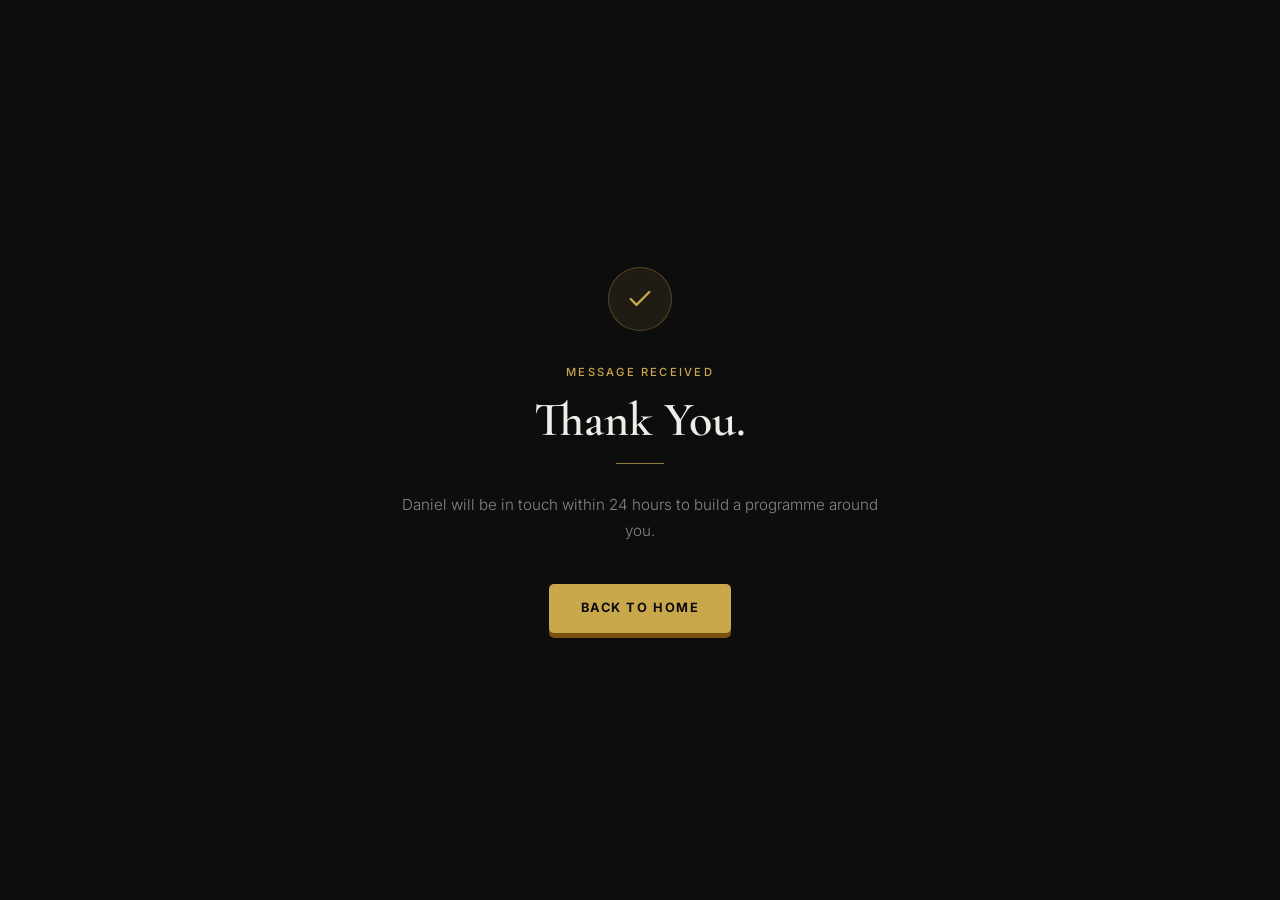
==== thankyou.html @ dff13adf "Thank you page and success" ====
<!DOCTYPE html>
<html lang="en">
  <head>
    <meta charset="UTF-8" />
    <meta name="viewport" content="width=device-width, initial-scale=1.0" />
    <title>Thank You | DPP Fitness</title>
    <link rel="stylesheet" href="css/styles.css" />
    <link rel="preconnect" href="https://fonts.googleapis.com" />
    <link rel="preconnect" href="https://fonts.gstatic.com" crossorigin />
    <link href="https://fonts.googleapis.com/css2?family=Cormorant+Garamond:wght@400;600&family=Inter:wght@300;400;500&display=swap" rel="stylesheet" />
    <style>
      .thankyou {
        min-height: 100vh;
        display: flex;
        align-items: center;
        justify-content: center;
        text-align: center;
        padding: 2rem;
      }

      .thankyou__inner {
        max-width: 480px;
      }

      .thankyou__icon {
        width: 64px;
        height: 64px;
        border-radius: 50%;
        background: rgba(201, 168, 76, 0.1);
        border: 1px solid rgba(201, 168, 76, 0.3);
        display: flex;
        align-items: center;
        justify-content: center;
        margin: 0 auto 2rem;
      }

      .thankyou__icon svg {
        width: 28px;
        height: 28px;
        color: var(--gold);
      }

      .thankyou__heading {
        font-family: var(--font-heading);
        font-size: clamp(2.2rem, 6vw, 3rem);
        font-weight: 600;
        color: var(--text);
        margin-bottom: 1rem;
        line-height: 1.1;
      }

      .thankyou__sub {
        font-size: 0.95rem;
        font-weight: 300;
        color: var(--text-muted);
        line-height: 1.7;
        margin-bottom: 2.5rem;
      }
    </style>
  </head>
  <body>
    <main class="thankyou">
      <div class="thankyou__inner">
        <div class="thankyou__icon">
          <svg viewBox="0 0 24 24" fill="none" stroke="currentColor" stroke-width="2" stroke-linecap="round" stroke-linejoin="round">
            <polyline points="20 6 9 17 4 12"></polyline>
          </svg>
        </div>
        <p class="section__eyebrow">Message Received</p>
        <h1 class="thankyou__heading">Thank You.</h1>
        <div class="gold-rule gold-rule--center"></div>
        <p class="thankyou__sub">Daniel will be in touch within 24 hours to build a programme around you.</p>
        <a href="index.html" class="btn btn--gold">Back to Home</a>
      </div>
    </main>
  </body>
</html>
---- css/styles.css ----
/* ============================================
   DPP FITNESS — styles.css
   Premium dark/gold theme
   ============================================ */

/* ---------- VARIABLES ---------- */
:root {
  --bg:         #0D0D0D;
  --surface:    #1A1A1A;
  --surface-2:  #222222;
  --border:     #2E2E2E;
  --gold:       #C9A84C;
  --gold-light: #E2C97E;
  --text:       #F0EDE8;
  --text-muted: #8A8680;
  --white:      #FFFFFF;

  --font-heading: 'Cormorant Garamond', Georgia, serif;
  --font-body:    'Inter', system-ui, sans-serif;

  --container:  1120px;
  --radius:     4px;
  --transition: 0.25s ease;
}

/* ---------- RESET ---------- */
*, *::before, *::after {
  box-sizing: border-box;
  margin: 0;
  padding: 0;
}

html {
  scroll-behavior: smooth;
  font-size: 16px;
}

body {
  background-color: var(--bg);
  color: var(--text);
  font-family: var(--font-body);
  font-weight: 300;
  line-height: 1.7;
  -webkit-font-smoothing: antialiased;
}

img {
  display: block;
  max-width: 100%;
}

ul {
  list-style: none;
}

a {
  color: inherit;
  text-decoration: none;
}

/* ---------- UTILITY ---------- */
.container {
  width: 100%;
  max-width: var(--container);
  margin-inline: auto;
  padding-inline: 1.5rem;
}

.section {
  padding-block: 6rem;
}

.section--dark {
  background-color: var(--surface);
}

.section__eyebrow {
  font-family: var(--font-body);
  font-size: 0.7rem;
  font-weight: 500;
  letter-spacing: 0.2em;
  text-transform: uppercase;
  color: var(--gold);
  margin-bottom: 0.75rem;
}

.section__heading {
  font-family: var(--font-heading);
  font-size: clamp(2rem, 5vw, 3rem);
  font-weight: 600;
  line-height: 1.15;
  color: var(--text);
  margin-bottom: 1rem;
}

.section__sub {
  font-size: 0.95rem;
  color: var(--text-muted);
  max-width: 520px;
  margin-bottom: 3rem;
}

/* Gold rule divider */
.gold-rule {
  width: 48px;
  height: 1px;
  background-color: var(--gold);
  margin-bottom: 1.75rem;
  opacity: 0.7;
}

.gold-rule--center {
  margin-inline: auto;
}

/* ---------- SCROLL PROGRESS BAR ---------- */
.scroll-progress {
  position: fixed;
  top: 0;
  left: 0;
  height: 2px;
  width: 100%;
  background: linear-gradient(90deg, var(--gold), var(--gold-light), var(--gold));
  z-index: 200;
  pointer-events: none;
  transform: scaleX(0);
  transform-origin: left;
  will-change: transform;
}

/* ---------- ANIMATIONS ---------- */
.reveal {
  opacity: 1;
  transform: none;
  filter: none;
}

/* Hero entrance */
.animate-hero .hero__eyebrow,
.animate-hero .hero__headline,
.animate-hero .hero__sub,
.animate-hero .hero__actions {
  opacity: 0;
  transform: translateY(20px);
  animation: fadeUp 0.8s ease forwards;
}

.animate-hero .hero__eyebrow  { animation-delay: 0.2s; }
.animate-hero .hero__headline { animation-delay: 0.4s; }
.animate-hero .hero__sub      { animation-delay: 0.6s; }
.animate-hero .hero__actions  { animation-delay: 0.8s; }

@keyframes fadeUp {
  to {
    opacity: 1;
    transform: translateY(0);
  }
}

/* ---------- BUTTONS ---------- */
.btn {
  display: inline-block;
  padding: 0.85rem 2rem;
  font-family: var(--font-body);
  font-size: 0.8rem;
  font-weight: 700;
  letter-spacing: 0.12em;
  text-transform: uppercase;
  border: none;
  outline: none;
  border-radius: 5px;
  cursor: pointer;
  transition: all ease 0.1s;
}

.btn--gold {
  background-color: var(--gold);
  color: var(--bg);
  box-shadow: 0px 5px 0px 0px #7A5010;
}

.btn--gold:hover {
  background-color: var(--gold-light);
}

.btn--gold:active {
  transform: translateY(5px);
  box-shadow: 0px 0px 0px 0px #7A5010;
}

.btn--outline {
  background-color: var(--surface-2);
  color: var(--text);
  box-shadow: 0px 5px 0px 0px #111111;
}

.btn--outline:hover {
  color: var(--gold);
  background-color: var(--surface-2);
}

.btn--outline:active {
  transform: translateY(5px);
  box-shadow: 0px 0px 0px 0px #111111;
}

.btn--full {
  width: 100%;
  text-align: center;
}

/* ============================================
   NAV
   ============================================ */
.site-header {
  position: fixed;
  top: 0;
  left: 0;
  right: 0;
  z-index: 100;
  background-color: transparent;
  transition: border-color var(--transition);
  border-bottom: 1px solid transparent;
}

/* Blur lives on ::before so the header itself never gets backdrop-filter.
   backdrop-filter on a parent makes position:fixed children anchor to it
   instead of the viewport — which breaks the full-screen nav overlay. */
.site-header::before {
  content: '';
  position: absolute;
  inset: 0;
  z-index: -1;
  background: transparent;
  transition: background var(--transition), backdrop-filter var(--transition);
  pointer-events: none;
}

.site-header.scrolled {
  border-bottom-color: var(--border);
}

.site-header.scrolled::before {
  background: rgba(13, 13, 13, 0.95);
  backdrop-filter: blur(10px);
  -webkit-backdrop-filter: blur(10px);
}

.nav {
  display: flex;
  align-items: center;
  justify-content: space-between;
  height: 70px;
}

.nav__logo {
  font-family: var(--font-heading);
  font-size: 1.4rem;
  font-weight: 600;
  letter-spacing: 0.05em;
  color: var(--text);
}

.nav__logo span {
  color: var(--gold);
}

.nav__links {
  display: flex;
  align-items: center;
  gap: 2.5rem;
}

.nav__links a {
  font-size: 0.75rem;
  font-weight: 500;
  letter-spacing: 0.12em;
  text-transform: uppercase;
  color: var(--text-muted);
  transition: color var(--transition);
}

.nav__links a:hover {
  color: var(--text);
}

.nav__cta {
  padding: 0.55rem 1.4rem;
  border: 1px solid var(--gold) !important;
  color: var(--gold) !important;
  transition: background var(--transition), color var(--transition) !important;
}

.nav__cta:hover {
  background-color: var(--gold) !important;
  color: var(--bg) !important;
}

/* Hamburger — uiverse.io/JulanDeAlb/tall-swan-6 */
.nav__toggle {
  display: none;
  cursor: pointer;
  z-index: 110;
}

.nav__toggle input {
  display: none;
}

.nav__toggle svg {
  height: 2em;
  width: 2em;
  display: block;
  transition: transform 600ms cubic-bezier(0.4, 0, 0.2, 1);
}

.nav__toggle .line {
  fill: none;
  stroke: var(--text);
  stroke-linecap: round;
  stroke-linejoin: round;
  stroke-width: 3;
  transition: stroke-dasharray 600ms cubic-bezier(0.4, 0, 0.2, 1),
              stroke-dashoffset 600ms cubic-bezier(0.4, 0, 0.2, 1);
}

.nav__toggle .line-top-bottom {
  stroke-dasharray: 12 63;
}

.nav__toggle input:checked + svg {
  transform: rotate(-45deg);
}

.nav__toggle input:checked + svg .line-top-bottom {
  stroke-dasharray: 20 300;
  stroke-dashoffset: -32.42;
}

/* ============================================
   HERO
   ============================================ */
.hero {
  position: relative;
  min-height: 100svh;
  display: flex;
  align-items: center;
  background-color: var(--bg);
  background-image: url('../images/hero-gym.jpg');
  background-size: cover;
  background-position: center;
  overflow: hidden;
}

/* Grid texture */
.hero__grid-overlay {
  position: absolute;
  inset: 0;
  background-image:
    linear-gradient(rgba(201, 168, 76, 0.04) 1px, transparent 1px),
    linear-gradient(90deg, rgba(201, 168, 76, 0.04) 1px, transparent 1px);
  background-size: 60px 60px;
  z-index: 0;
}

/* Dark overlay over hero photo */
.hero__bg-overlay {
  position: absolute;
  inset: 0;
  background: linear-gradient(
    105deg,
    rgba(13, 13, 13, 0.92) 0%,
    rgba(13, 13, 13, 0.65) 55%,
    rgba(13, 13, 13, 0.4) 100%
  );
  z-index: 1;
}

/* Animated accent lines */
.hero__lines {
  position: absolute;
  inset: 0;
  z-index: 0;
  overflow: hidden;
  pointer-events: none;
}

.hero__lines span {
  position: absolute;
  display: block;
  background: linear-gradient(90deg, transparent, rgba(201, 168, 76, 0.15), transparent);
  height: 1px;
  width: 40%;
  animation: lineSweep 6s ease-in-out infinite;
  opacity: 0;
}

.hero__lines span:nth-child(1) {
  top: 28%;
  left: -10%;
  animation-delay: 0s;
  width: 50%;
}

.hero__lines span:nth-child(2) {
  top: 55%;
  left: -10%;
  animation-delay: 2s;
  width: 35%;
}

.hero__lines span:nth-child(3) {
  top: 72%;
  left: -10%;
  animation-delay: 4s;
  width: 45%;
}

@keyframes lineSweep {
  0%   { opacity: 0; transform: translateX(0); }
  20%  { opacity: 1; }
  80%  { opacity: 1; }
  100% { opacity: 0; transform: translateX(120vw); }
}

.hero__content {
  position: relative;
  z-index: 3;
  max-width: 640px;
  padding-top: 70px;
}

.hero__eyebrow {
  font-size: 0.7rem;
  font-weight: 500;
  letter-spacing: 0.22em;
  text-transform: uppercase;
  color: var(--gold);
  margin-bottom: 1.25rem;
}

.hero__headline {
  font-family: var(--font-heading);
  font-size: clamp(3rem, 8vw, 5.5rem);
  font-weight: 600;
  line-height: 1.05;
  color: var(--white);
  margin-bottom: 1.5rem;
}

.hero__sub {
  font-size: 1rem;
  font-weight: 300;
  color: rgba(240, 237, 232, 0.75);
  max-width: 460px;
  margin-bottom: 2.5rem;
  line-height: 1.8;
}

.hero__actions {
  display: flex;
  align-items: center;
  gap: 2rem;
  flex-wrap: wrap;
}

.hero__scroll-link {
  font-size: 0.75rem;
  font-weight: 500;
  letter-spacing: 0.12em;
  text-transform: uppercase;
  color: var(--text-muted);
  border-bottom: 1px solid var(--border);
  padding-bottom: 2px;
  transition: color var(--transition), border-color var(--transition);
}

.hero__scroll-link:hover {
  color: var(--gold);
  border-color: var(--gold);
}

/* Scroll indicator */
.hero__scroll-indicator {
  position: absolute;
  bottom: 2.5rem;
  left: 50%;
  transform: translateX(-50%);
  z-index: 2;
  width: 1px;
  height: 60px;
  background: linear-gradient(to bottom, transparent, var(--gold));
  opacity: 0.4;
  animation: scrollPulse 2s ease-in-out infinite;
}

@keyframes scrollPulse {
  0%, 100% { opacity: 0.4; transform: translateX(-50%) scaleY(1); }
  50%       { opacity: 0.8; transform: translateX(-50%) scaleY(1.1); }
}

/* ============================================
   STATS BAR
   ============================================ */
.stats {
  background-color: var(--surface);
  border-top: 1px solid var(--border);
  border-bottom: 1px solid var(--border);
  padding-block: 3rem;
}

.stats__grid {
  display: grid;
  grid-template-columns: 1fr 1px 1fr 1px 1fr 1px 1fr;
  align-items: stretch;
}

.stat {
  text-align: center;
  padding: 1rem 2rem;
  display: flex;
  flex-direction: column;
  align-items: center;
  justify-content: center;
}

.stat__divider {
  width: 1px;
  height: 48px;
  background-color: var(--border);
  justify-self: center;
}

.stat__number {
  font-family: var(--font-heading);
  font-size: 2.5rem;
  font-weight: 600;
  color: var(--gold);
  line-height: 1;
  margin-bottom: 0.5rem;
}

.stat__number span {
  font-size: 1.5rem;
  opacity: 0.8;
}

.stat__label {
  font-size: 0.7rem;
  font-weight: 500;
  letter-spacing: 0.15em;
  text-transform: uppercase;
  color: var(--text-muted);
}

/* ============================================
   SECTION DIVIDER
   ============================================ */
.section-divider {
  position: relative;
  display: flex;
  align-items: center;
  justify-content: center;
  padding: 0.5rem 0;
  color: var(--gold);
}

.section-divider::before {
  content: '';
  position: absolute;
  left: 2rem;
  right: 2rem;
  top: 50%;
  transform: translateY(-50%);
  height: 1px;
  background: linear-gradient(90deg, transparent 0%, rgba(201,168,76,0.5) 20%, rgba(201,168,76,0.5) 80%, transparent 100%);
}

.section-divider svg {
  position: relative;
  z-index: 1;
  padding: 0 0.75rem;
  background: var(--bg);
  opacity: 0.6;
}

/* ============================================
   ABOUT
   ============================================ */
.about__grid {
  display: grid;
  grid-template-columns: 1fr 1fr;
  gap: 5rem;
  align-items: center;
}

.about__image-wrap {
  position: relative;
}

.about__image-wrap::before {
  content: '';
  position: absolute;
  inset: -12px 12px 12px -12px;
  border: 1px solid var(--gold);
  opacity: 0.3;
  pointer-events: none;
}

.about__image {
  width: 100%;
  aspect-ratio: 3/4;
  object-fit: cover;
  object-position: top;
  filter: grayscale(20%);
  min-height: 400px;
  display: block;
  /* Styled placeholder shown when image file is missing */
  background-color: var(--surface-2);
  background-image: linear-gradient(160deg, #2a2a2a 0%, #1a1a1a 100%);
  color: transparent;
  font-size: 0;
}

.about__body {
  color: var(--text-muted);
  font-size: 0.95rem;
  margin-bottom: 1.25rem;
  line-height: 1.85;
}

.about__credentials {
  margin-top: 2rem;
  display: flex;
  flex-direction: column;
  gap: 0.6rem;
}

.about__credentials li {
  font-size: 0.8rem;
  font-weight: 500;
  letter-spacing: 0.08em;
  text-transform: uppercase;
  color: var(--gold);
  padding-left: 1rem;
  position: relative;
}

.about__credentials li::before {
  content: '';
  position: absolute;
  left: 0;
  top: 50%;
  transform: translateY(-50%);
  width: 4px;
  height: 4px;
  background-color: var(--gold);
}


/* ============================================
   SERVICES
   ============================================ */
.services .section__sub {
  margin-bottom: 3.5rem;
}

.services__grid {
  display: grid;
  grid-template-columns: repeat(3, 1fr);
  gap: 1.5rem;
  grid-auto-rows: 1fr;
}

.service-card {
  background-color: var(--surface-2);
  border: 1px solid var(--border);
  padding: 2.5rem 2rem;
  display: flex;
  flex-direction: column;
  gap: 1.5rem;
  transition: border-color var(--transition), transform 0.5s cubic-bezier(0.23, 1, 0.32, 1), box-shadow 0.4s ease;
  position: relative;
  height: 100%;
  transform-style: preserve-3d;
  will-change: transform;
}

.service-card:hover {
  border-color: var(--gold);
}

/* ---- Tier dot indicators ---- */
.service-card__tier {
  display: flex;
  gap: 7px;
  align-items: center;
  margin-bottom: -0.25rem;
}

.service-card__tier span {
  display: block;
  width: 7px;
  height: 7px;
  border-radius: 50%;
  border: 1.5px solid;
  background: transparent;
  transition: background var(--transition), border-color var(--transition);
}

/* ============================================
   FOUNDATION — minimal, stripped back
   Left-border accent only, cool tones
   ============================================ */
.service-card--foundation {
  background-color: #0E0E10;
  border-top: none;
  border-right: none;
  border-bottom: none;
  border-left: 2px solid #3A3A48;
  padding-left: calc(2rem + 1px); /* compensate for extra border width */
}

.service-card--foundation:hover {
  border-left-color: #6B6B7A;
  border-top: none;
  border-right: none;
  border-bottom: none;
}

/* Foundation: 1 filled, 2 empty */
.service-card--foundation .service-card__tier span {
  border-color: #3A3A48;
}
.service-card--foundation .service-card__tier span:nth-child(1) {
  background-color: #4A4A58;
  border-color: #4A4A58;
}

.service-card--foundation .service-card__label {
  color: #6B6B7A;
  font-size: 1.2rem;
}

.service-card--foundation .service-card__price {
  color: #8A8690;
}

.service-card--foundation .service-card__price small {
  color: #5A5A62;
}

.service-card--foundation .service-card__desc {
  border-top-color: #1E1E22;
  color: #555560;
}

.service-card--foundation .service-card__features li {
  color: #555560;
}

.service-card--foundation .service-card__features li::before {
  color: #3A3A48;
}

/* ============================================
   PERFORMANCE (featured) — warm, alive, proven
   Full gold border, elevated, glowing
   ============================================ */
.service-card--featured {
  border-color: var(--gold);
  background: linear-gradient(160deg, #211C0E 0%, #1A1608 60%, #1E1A0E 100%);
  transform: translateY(-10px);
  box-shadow:
    0 0 0 1px rgba(201, 168, 76, 0.15),
    0 12px 56px rgba(201, 168, 76, 0.2),
    0 4px 16px rgba(0, 0, 0, 0.6);
}

.service-card--featured::before {
  content: '';
  position: absolute;
  top: 0; left: 0; right: 0;
  height: 3px;
  background: linear-gradient(90deg, transparent, var(--gold) 30%, var(--gold-light) 50%, var(--gold) 70%, transparent);
}

/* Performance: 2 filled, 1 empty */
.service-card--featured .service-card__tier span {
  border-color: rgba(201, 168, 76, 0.28);
}
.service-card--featured .service-card__tier span:nth-child(1),
.service-card--featured .service-card__tier span:nth-child(2) {
  background-color: var(--gold);
  border-color: var(--gold);
}

.service-card--featured .service-card__label {
  color: var(--gold-light);
  font-size: 1.6rem;
}

.service-card--featured .service-card__desc {
  border-top-color: rgba(201, 168, 76, 0.2);
}

.service-card--featured .service-card__features li::before {
  color: var(--gold-light);
}

.service-card--featured:hover {
  transform: translateY(-14px);
  box-shadow:
    0 0 0 1px rgba(201, 168, 76, 0.25),
    0 20px 72px rgba(201, 168, 76, 0.26),
    0 4px 20px rgba(0, 0, 0, 0.7);
}

/* ============================================
   ELITE — exclusive, the peak
   Gradient border, inner frame, checkmarks
   ============================================ */
.service-card--elite {
  background:
    linear-gradient(160deg, #0D0A06 0%, #090805 100%) padding-box,
    linear-gradient(150deg, #5C4A1E 0%, #C9A84C 35%, #E8D48A 52%, #C9A84C 68%, #5C4A1E 100%) border-box;
  border: 2px solid transparent;
  box-shadow:
    0 8px 64px rgba(201, 168, 76, 0.16),
    0 2px 12px rgba(0, 0, 0, 0.6),
    inset 0 0 60px rgba(201, 168, 76, 0.03);
  transition: border-color var(--transition), transform var(--transition), box-shadow var(--transition);
}

/* Inner decorative frame */
.service-card--elite::after {
  content: '';
  position: absolute;
  inset: 10px;
  border: 1px solid rgba(201, 168, 76, 0.1);
  pointer-events: none;
}

.service-card--elite,
.service-card--elite:hover {
  border-color: transparent;
}

.service-card--elite:hover {
  transform: translateY(-5px);
  box-shadow:
    0 16px 80px rgba(201, 168, 76, 0.26),
    0 4px 20px rgba(0, 0, 0, 0.7),
    inset 0 0 80px rgba(201, 168, 76, 0.05);
}

/* Elite: all 3 filled */
.service-card--elite .service-card__tier span {
  background: linear-gradient(135deg, var(--gold), var(--gold-light));
  border-color: transparent;
}

.service-card--elite .service-card__label {
  font-size: 1.8rem;
  background: linear-gradient(120deg, #C9A84C 10%, #E8D48A 50%, #FFF6DC 70%, #E2C97E 100%);
  -webkit-background-clip: text;
  -webkit-text-fill-color: transparent;
  background-clip: text;
}

.service-card--elite .service-card__price span {
  font-size: 3rem;
  text-shadow: 0 0 28px rgba(201, 168, 76, 0.35);
}

.service-card--elite .service-card__desc {
  border-top-color: rgba(201, 168, 76, 0.18);
  color: #8A8070;
}

.service-card--elite .service-card__features li {
  color: #A09070;
}

.service-card--elite .service-card__features li::before {
  content: '✓';
  color: var(--gold-light);
  font-size: 0.75rem;
  top: 1px;
  font-style: normal;
}

.service-card__badge {
  position: absolute;
  top: -1px;
  left: 50%;
  transform: translateX(-50%);
  background-color: var(--gold);
  color: var(--bg);
  font-size: 0.65rem;
  font-weight: 600;
  letter-spacing: 0.12em;
  text-transform: uppercase;
  padding: 0.3rem 1rem;
  white-space: nowrap;
}

.service-card__label {
  font-family: var(--font-heading);
  font-size: 1.5rem;
  font-weight: 600;
  color: var(--text);
}

.service-card__price {
  font-family: var(--font-heading);
  font-size: 2.25rem;
  font-weight: 600;
  color: var(--gold);
  line-height: 1;
  display: flex;
  align-items: baseline;
  gap: 0.4rem;
}

.service-card__price span {
  font-size: 2.25rem;
}

.service-card__price small {
  font-size: 0.8rem;
  color: var(--text-muted);
  font-family: var(--font-body);
  font-weight: 300;
  letter-spacing: 0.04em;
}

.service-card__desc {
  font-size: 0.85rem;
  color: var(--text-muted);
  line-height: 1.7;
  border-top: 1px solid var(--border);
  padding-top: 1.25rem;
  margin-top: -0.25rem;
}

.service-card__features {
  display: flex;
  flex-direction: column;
  gap: 0.75rem;
  flex: 1;
}

.service-card__features li {
  font-size: 0.875rem;
  color: var(--text-muted);
  padding-left: 1.1rem;
  position: relative;
}

.service-card__features li::before {
  content: '—';
  position: absolute;
  left: 0;
  color: var(--gold);
  font-size: 0.7rem;
  top: 3px;
}

/* ============================================
   CONTACT
   ============================================ */
.contact__wrap {
  max-width: 680px;
  margin-inline: auto;
  text-align: center;
}

.contact__wrap .section__sub {
  margin-inline: auto;
  margin-bottom: 3rem;
}

.contact__form {
  text-align: left;
  display: flex;
  flex-direction: column;
  gap: 1.25rem;
}

.form__row {
  display: grid;
  grid-template-columns: 1fr 1fr;
  gap: 1.25rem;
}

.form__group {
  position: relative;
  margin-bottom: 0.25rem;
}

.form__group input,
.form__group select,
.form__group textarea {
  background-color: var(--surface);
  border: 2px solid var(--border);
  color: var(--text);
  font-family: var(--font-body);
  font-size: 0.9rem;
  font-weight: 300;
  padding: 0.85rem 1rem;
  outline: none;
  border-radius: 12px;
  width: 100%;
  transition: border-color 0.25s ease;
  -webkit-appearance: none;
  appearance: none;
}

.form__group input:focus,
.form__group select:focus,
.form__group textarea:focus {
  border-color: var(--gold);
}

/* Floating label */
.form__group label {
  position: absolute;
  left: 1rem;
  top: 50%;
  transform: translateY(-50%);
  pointer-events: none;
  transition: all 0.25s ease;
  color: var(--text-muted);
  font-size: 0.9rem;
  font-weight: 300;
  background: transparent;
}

/* Float on focus or when filled */
.form__group :is(input:focus, input:not(:placeholder-shown)) ~ label,
.form__group :is(textarea:focus, textarea:not(:placeholder-shown)) ~ label,
.form__group select ~ label {
  top: 0;
  transform: translateY(-50%);
  font-size: 0.68rem;
  font-weight: 500;
  letter-spacing: 0.1em;
  text-transform: uppercase;
  padding: 0 0.35rem;
  background: var(--surface);
  color: var(--text-muted);
}

.form__group :is(input:focus, textarea:focus, select:focus) ~ label {
  color: var(--gold);
}

/* Textarea — label starts at top, not center */
.form__group textarea ~ label {
  top: 1.05rem;
  transform: none;
}

.form__group textarea:not(:placeholder-shown) ~ label,
.form__group textarea:focus ~ label {
  top: 0;
  transform: translateY(-50%);
}

.form__group select {
  background-image: url("data:image/svg+xml,%3Csvg xmlns='http://www.w3.org/2000/svg' width='12' height='8' viewBox='0 0 12 8'%3E%3Cpath d='M1 1l5 5 5-5' stroke='%238A8680' stroke-width='1.5' fill='none' stroke-linecap='round'/%3E%3C/svg%3E");
  background-repeat: no-repeat;
  background-position: right 1rem center;
  padding-right: 2.5rem;
  cursor: pointer;
}

.form__group select option {
  background-color: var(--surface);
}

.form__group textarea {
  resize: vertical;
  min-height: 130px;
}

/* Field error toast */
.field-error {
  width: 100%;
  padding: 10px 12px;
  display: flex;
  flex-direction: row;
  align-items: center;
  background: #EF665B;
  border-radius: 6px;
  box-shadow: 0px 0px 5px -3px #111;
  animation: errorSlideIn 0.2s ease forwards;
  overflow: hidden;
}

@keyframes errorSlideIn {
  from { opacity: 0; transform: translateY(6px); }
  to   { opacity: 1; transform: translateY(0); }
}

.field-error__icon {
  width: 18px;
  height: 18px;
  flex-shrink: 0;
  margin-right: 8px;
  transform: translateY(-1px);
}

.field-error__icon path {
  fill: #fff;
}

.field-error__title {
  font-size: 0.8rem;
  font-weight: 500;
  color: #fff;
  flex: 1;
}

.field-error__close {
  width: 18px;
  height: 18px;
  flex-shrink: 0;
  cursor: pointer;
  margin-left: 8px;
  opacity: 0.85;
  transition: opacity 0.15s;
}

.field-error__close:hover {
  opacity: 1;
}

.field-error__close path {
  fill: #fff;
}

.form__status {
  font-size: 0.85rem;
  padding: 0.85rem 1rem;
  text-align: center;
}

.form__status--error {
  color: #E07070;
  background-color: rgba(224, 112, 112, 0.08);
  border: 1px solid rgba(224, 112, 112, 0.2);
}

/* Success alert */
.form-success {
  display: flex;
  align-items: center;
  gap: 0.6rem;
  padding: 0.65rem 0.9rem;
  background: #14532d;
  border-left: 4px solid #22c55e;
  border-radius: 8px;
  animation: successSlideIn 0.3s cubic-bezier(0.16, 1, 0.3, 1) forwards;
}

@keyframes successSlideIn {
  from { opacity: 0; transform: translateY(8px); }
  to   { opacity: 1; transform: translateY(0); }
}

.form-success svg {
  flex-shrink: 0;
  color: #4ade80;
  width: 20px;
  height: 20px;
}

.form-success p {
  font-size: 0.78rem;
  font-weight: 600;
  color: #dcfce7;
  margin: 0;
}


.form__divider {
  display: flex;
  align-items: center;
  gap: 0.85rem;
  font-size: 0.65rem;
  font-weight: 400;
  letter-spacing: 0.12em;
  color: var(--text-muted);
  opacity: 0.5;
  white-space: nowrap;
}

.form__divider::before,
.form__divider::after {
  content: '';
  flex: 1;
  height: 1px;
  background: var(--border);
}

.form__note {
  text-align: center;
  font-size: 0.75rem;
  color: var(--text-muted);
  opacity: 0.6;
  margin-top: -0.5rem;
}

/* ============================================
   MODAL
   ============================================ */
.modal-overlay {
  position: fixed;
  inset: 0;
  background: rgba(0, 0, 0, 0.6);
  backdrop-filter: blur(10px);
  -webkit-backdrop-filter: blur(10px);
  z-index: 400;
  display: flex;
  align-items: center;
  justify-content: center;
  padding: 4rem 2rem;
  opacity: 0;
  pointer-events: none;
  transition: opacity 0.3s ease;
  overscroll-behavior: contain;
}

.modal-overlay.open {
  opacity: 1;
  pointer-events: all;
}

.modal {
  background-color: var(--surface);
  border: 1px solid var(--border);
  border-radius: 16px;
  box-shadow: 0 40px 100px rgba(0, 0, 0, 0.7), 0 0 0 1px rgba(255, 255, 255, 0.04);
  width: 100%;
  max-width: 460px;
  max-height: 70vh;
  overflow-y: auto;
  overscroll-behavior: contain;
  -webkit-overflow-scrolling: touch;
  padding: 2.5rem 2.25rem 2.25rem;
  position: relative;
  opacity: 0;
  transform: scale(0.92) translateY(28px);
  transition:
    opacity 0.35s ease,
    transform 0.5s cubic-bezier(0.34, 1.15, 0.64, 1);
}

.modal-overlay.open .modal {
  opacity: 1;
  transform: scale(1) translateY(0);
}

.modal__close {
  position: absolute;
  top: 1.25rem;
  right: 1.25rem;
  background: none;
  border: none;
  color: var(--text-muted);
  font-size: 1.6rem;
  line-height: 1;
  cursor: pointer;
  padding: 0.2rem 0.4rem;
  transition: color var(--transition);
}

.modal__close:hover {
  color: var(--text);
}

.modal__heading {
  font-family: var(--font-heading);
  font-size: clamp(1.6rem, 4vw, 2.2rem);
  font-weight: 600;
  color: var(--text);
  margin-bottom: 1rem;
}

.modal__sub {
  font-size: 0.9rem;
  color: var(--text-muted);
  margin-bottom: 2rem;
  line-height: 1.7;
}

/* ============================================
   FOOTER
   ============================================ */
.footer {
  border-top: 1px solid var(--border);
  padding-block: 2.5rem;
}

.footer__inner {
  display: flex;
  align-items: center;
  justify-content: space-between;
  flex-wrap: wrap;
  gap: 1rem;
}

.footer__logo {
  font-family: var(--font-heading);
  font-size: 1.2rem;
  font-weight: 600;
  color: var(--text);
}

.footer__logo span {
  color: var(--gold);
}

.footer__copy {
  font-size: 0.75rem;
  color: var(--text-muted);
}

/* ============================================
   RESPONSIVE
   ============================================ */

/* Tablet — 900px */
@media (max-width: 900px) {
  .about__grid {
    grid-template-columns: 1fr;
    gap: 3rem;
  }

  .about__image-wrap {
    max-width: 400px;
    margin-inline: auto;
  }


  .services__grid {
    grid-template-columns: 1fr;
    max-width: 460px;
    margin-inline: auto;
  }

  .service-card--featured {
    transform: none;
  }

  .stat {
    padding: 1rem 1.25rem;
  }

  .stat__number {
    font-size: 2.25rem;
  }
}

/* Mobile — 640px */
@media (max-width: 640px) {

  /* Global */
  .container {
    padding-inline: 1.25rem;
  }

  .section {
    padding-block: 3.5rem;
  }

  .section__heading {
    font-size: 2rem;
  }

  /* Nav */
  .nav__toggle {
    display: block;
  }

  .nav__links {
    position: fixed;
    inset: 0;
    background: #090909;
    flex-direction: column;
    align-items: flex-start;
    justify-content: center;
    gap: 0;
    padding: 0 2.5rem 4rem;
    border: none;
    opacity: 0;
    pointer-events: none;
    transform: none;
    transition: opacity 0.4s ease;
    z-index: 100;
    counter-reset: menu-counter;
  }

  /* JS class — and CSS :has() as a reliable fallback */
  .nav__links.open,
  .nav:has(#nav-checkbox:checked) .nav__links {
    opacity: 1;
    pointer-events: all;
  }

  .nav__links li {
    width: 100%;
    text-align: left;
    counter-increment: menu-counter;
    opacity: 0;
    transform: translateX(-28px);
    transition: opacity 0.5s ease, transform 0.55s cubic-bezier(0.16, 1, 0.3, 1);
  }

  /* Gold micro-number above each link */
  .nav__links li::before {
    content: '0' counter(menu-counter);
    display: block;
    font-family: var(--font-body);
    font-size: 0.6rem;
    font-weight: 500;
    letter-spacing: 0.22em;
    color: var(--gold);
    opacity: 0.7;
    margin-top: 1.5rem;
    margin-bottom: 0.15rem;
  }

  .nav__links.open li:nth-child(1),
  .nav:has(#nav-checkbox:checked) .nav__links li:nth-child(1) {
    opacity: 1; transform: none; transition-delay: 0.1s;
  }
  .nav__links.open li:nth-child(2),
  .nav:has(#nav-checkbox:checked) .nav__links li:nth-child(2) {
    opacity: 1; transform: none; transition-delay: 0.2s;
  }
  .nav__links.open li:nth-child(3),
  .nav:has(#nav-checkbox:checked) .nav__links li:nth-child(3) {
    opacity: 1; transform: none; transition-delay: 0.3s;
  }

  .nav__links a {
    font-family: var(--font-heading);
    font-size: clamp(2.8rem, 14vw, 4rem);
    font-weight: 600;
    letter-spacing: -0.01em;
    text-transform: none;
    color: var(--text);
    display: block;
    padding: 0;
    line-height: 1.1;
    transition: color 0.2s ease;
  }

  .nav__links a:hover {
    color: var(--gold);
  }

  .nav__cta {
    color: var(--gold) !important;
    border: none !important;
    background: none !important;
    padding: 0 !important;
    width: auto !important;
    margin: 0 !important;
  }

  /* Hero */
  .hero__content {
    padding-top: 90px;
    padding-bottom: 5rem;
  }

  .hero__eyebrow {
    font-size: 0.65rem;
    letter-spacing: 0.15em;
  }

  .hero__headline {
    font-size: clamp(2.4rem, 11vw, 3.5rem);
    margin-bottom: 1.25rem;
  }

  .hero__sub {
    font-size: 0.9rem;
    margin-bottom: 2rem;
  }

  .hero__actions {
    flex-direction: column;
    align-items: flex-start;
    gap: 1.25rem;
  }

  .btn--gold {
    width: 100%;
    text-align: center;
  }

  /* Stats */
  .stats {
    padding-block: 0;
  }

  .stats__grid {
    grid-template-columns: 1fr 1fr;
  }

  .stat__divider {
    display: none;
  }

  .stat {
    padding: 1.5rem 0.75rem;
    border-bottom: 1px solid var(--border);
  }

  /* Make every odd stat (1st and 3rd columns) have a right border */
  .stat:nth-child(1),
  .stat:nth-child(5) {
    border-right: 1px solid var(--border);
  }

  .stat__number {
    font-size: 2rem;
  }

  .stat__number span {
    font-size: 1.3rem;
  }

  .stat__label {
    font-size: 0.65rem;
    letter-spacing: 0.1em;
  }

  /* About */
  .about__image-wrap {
    max-width: 100%;
  }

  .about__image-wrap::before {
    display: none;
  }

  .about__image {
    aspect-ratio: 4/3;
    min-height: unset;
  }

  .about__credentials {
    gap: 0.5rem;
  }


  /* Services */
  .services__grid {
    max-width: 100%;
  }

  .service-card {
    padding: 2rem 1.5rem;
  }

  /* Contact */
  .form__row {
    grid-template-columns: 1fr;
  }

  .form__group input,
  .form__group select,
  .form__group textarea {
    font-size: 1rem; /* prevents iOS zoom on focus */
  }

  /* Footer */
  .footer__inner {
    flex-direction: column;
    text-align: center;
  }
}
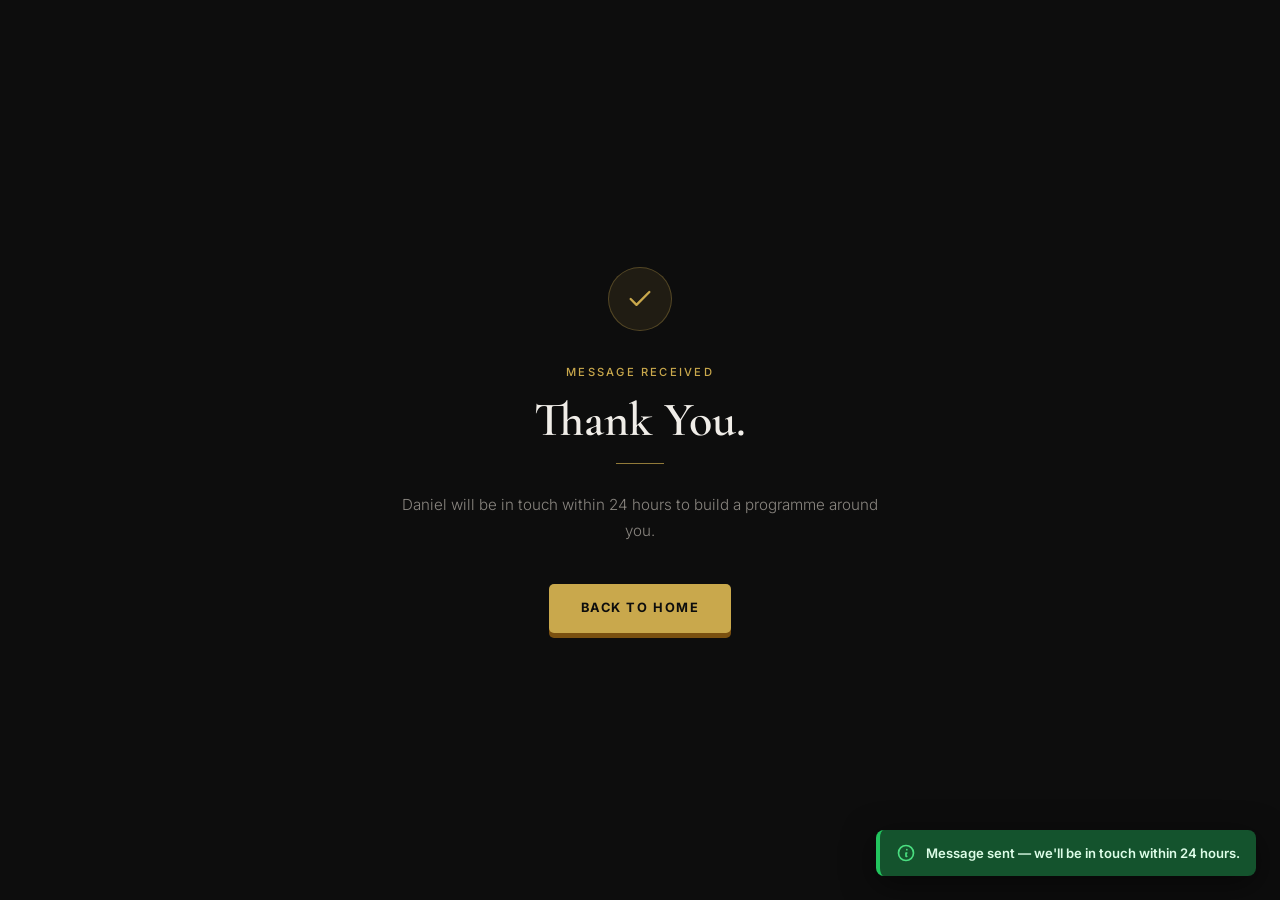
==== commit 440650af: "Thank you page fix" ====
--- a/thankyou.html
+++ b/thankyou.html
@@ -73,5 +73,24 @@
         <a href="index.html" class="btn btn--gold">Back to Home</a>
       </div>
     </main>
+
+    <script>
+      window.addEventListener('DOMContentLoaded', () => {
+        const toast = document.createElement('div');
+        toast.className = 'success-toast';
+        toast.setAttribute('role', 'alert');
+        toast.innerHTML = `
+          <svg stroke="currentColor" viewBox="0 0 24 24" fill="none" xmlns="http://www.w3.org/2000/svg">
+            <path d="M13 16h-1v-4h1m0-4h.01M21 12a9 9 0 11-18 0 9 9 0 0118 0z" stroke-width="2" stroke-linejoin="round" stroke-linecap="round"></path>
+          </svg>
+          <p>Message sent — we'll be in touch within 24 hours.</p>`;
+        document.body.appendChild(toast);
+
+        setTimeout(() => {
+          toast.classList.add('success-toast--out');
+          toast.addEventListener('animationend', () => toast.remove(), { once: true });
+        }, 3000);
+      });
+    </script>
   </body>
 </html>
--- a/css/styles.css
+++ b/css/styles.css
@@ -1153,35 +1153,61 @@
   border: 1px solid rgba(224, 112, 112, 0.2);
 }
 
-/* Success alert */
-.form-success {
+/* Success toast (fixed corner notification) */
+.success-toast {
+  position: fixed;
+  bottom: 1.5rem;
+  right: 1.5rem;
+  z-index: 9999;
   display: flex;
   align-items: center;
   gap: 0.6rem;
-  padding: 0.65rem 0.9rem;
+  padding: 0.75rem 1rem;
   background: #14532d;
   border-left: 4px solid #22c55e;
   border-radius: 8px;
-  animation: successSlideIn 0.3s cubic-bezier(0.16, 1, 0.3, 1) forwards;
-}
-
-@keyframes successSlideIn {
-  from { opacity: 0; transform: translateY(8px); }
-  to   { opacity: 1; transform: translateY(0); }
-}
-
-.form-success svg {
+  box-shadow: 0 8px 32px rgba(0, 0, 0, 0.5);
+  min-width: 260px;
+  max-width: calc(100vw - 3rem);
+  animation: toastIn 0.35s cubic-bezier(0.16, 1, 0.3, 1) forwards;
+}
+
+.success-toast--out {
+  animation: toastOut 0.3s ease forwards;
+}
+
+@keyframes toastIn {
+  from { opacity: 0; transform: translateY(16px) scale(0.96); }
+  to   { opacity: 1; transform: translateY(0) scale(1); }
+}
+
+@keyframes toastOut {
+  from { opacity: 1; transform: translateY(0) scale(1); }
+  to   { opacity: 0; transform: translateY(8px) scale(0.96); }
+}
+
+.success-toast svg {
   flex-shrink: 0;
   color: #4ade80;
   width: 20px;
   height: 20px;
 }
 
-.form-success p {
-  font-size: 0.78rem;
+.success-toast p {
+  font-size: 0.82rem;
   font-weight: 600;
   color: #dcfce7;
   margin: 0;
+}
+
+@media (max-width: 480px) {
+  .success-toast {
+    bottom: 1rem;
+    right: 1rem;
+    left: 1rem;
+    min-width: 0;
+    max-width: 100%;
+  }
 }
 
 
